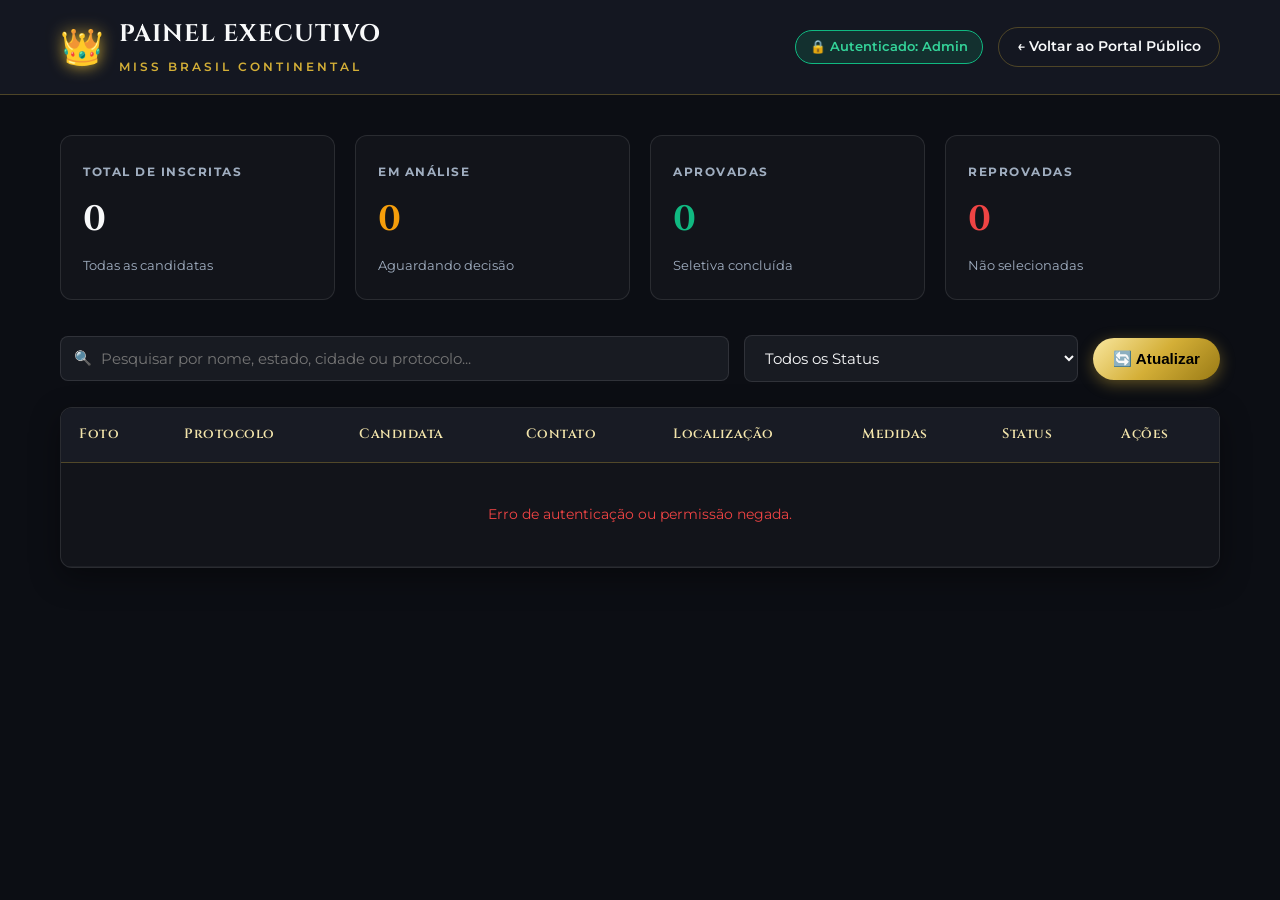
==== miss-brasil-continental/src/main/resources/static/admin.html @ edaf9044 "feat: adiciona projeto Miss Brasil Continental com frontend, backend Java 21, Spring Security e pain" ====
<!DOCTYPE html>
<html lang="pt-BR">
<head>
    <meta charset="UTF-8">
    <meta name="viewport" content="width=device-width, initial-scale=1.0">
    <title>Painel da Comissão Julgadora - Miss Brasil Continental</title>
    <link rel="preconnect" href="https://fonts.googleapis.com">
    <link rel="preconnect" href="https://fonts.gstatic.com" crossorigin>
    <link href="https://fonts.googleapis.com/css2?family=Cinzel:wght@500;700;900&family=Montserrat:wght@300;400;500;600;700&display=swap" rel="stylesheet">
    <link rel="stylesheet" href="css/style.css">
    <link rel="stylesheet" href="css/admin.css">
</head>
<body class="admin-body">
    <!-- Header Administrativo -->
    <header class="admin-header">
        <div class="container admin-nav-content">
            <div class="brand">
                <span class="crown-icon">👑</span>
                <div>
                    <h2>PAINEL EXECUTIVO</h2>
                    <span class="sub-brand">MISS BRASIL CONTINENTAL</span>
                </div>
            </div>
            <div class="admin-user-info">
                <span id="authStatus" class="auth-pill">🔒 Autenticado: Admin</span>
                <a href="index.html" class="btn-nav outline">← Voltar ao Portal Público</a>
            </div>
        </div>
    </header>

    <!-- Container Principal do Dashboard -->
    <main class="container admin-main">
        <!-- Métricas e Contadores (KPIs) -->
        <section class="kpi-grid">
            <div class="kpi-card" data-filter="" onclick="filtrarStatus('')">
                <span class="kpi-title">TOTAL DE INSCRITAS</span>
                <h3 id="kpiTotal" class="kpi-value">0</h3>
                <span class="kpi-subtitle">Todas as candidatas</span>
            </div>
            <div class="kpi-card em-analise" data-filter="EM_ANALISE" onclick="filtrarStatus('EM_ANALISE')">
                <span class="kpi-title">EM ANÁLISE</span>
                <h3 id="kpiEmAnalise" class="kpi-value">0</h3>
                <span class="kpi-subtitle">Aguardando decisão</span>
            </div>
            <div class="kpi-card aprovadas" data-filter="APROVADA" onclick="filtrarStatus('APROVADA')">
                <span class="kpi-title">APROVADAS</span>
                <h3 id="kpiAprovadas" class="kpi-value">0</h3>
                <span class="kpi-subtitle">Seletiva concluída</span>
            </div>
            <div class="kpi-card reprovadas" data-filter="REPROVADA" onclick="filtrarStatus('REPROVADA')">
                <span class="kpi-title">REPROVADAS</span>
                <h3 id="kpiReprovadas" class="kpi-value">0</h3>
                <span class="kpi-subtitle">Não selecionadas</span>
            </div>
        </section>

        <!-- Barra de Filtros e Busca -->
        <section class="filter-bar">
            <div class="search-input-box">
                <span class="search-icon">🔍</span>
                <input type="text" id="inputBusca" placeholder="Pesquisar por nome, estado, cidade ou protocolo..." oninput="carregarCandidatas()">
            </div>
            <div class="status-select-box">
                <select id="selectStatusFiltro" onchange="carregarCandidatas()">
                    <option value="">Todos os Status</option>
                    <option value="EM_ANALISE">Em Análise</option>
                    <option value="APROVADA">Aprovadas</option>
                    <option value="REPROVADA">Reprovadas</option>
                </select>
            </div>
            <button class="btn-primary btn-refresh" onclick="carregarTudo()">🔄 Atualizar</button>
        </section>

        <!-- Tabela de Candidatas -->
        <section class="table-container">
            <table class="admin-table">
                <thead>
                    <tr>
                        <th>Foto</th>
                        <th>Protocolo</th>
                        <th>Candidata</th>
                        <th>Contato</th>
                        <th>Localização</th>
                        <th>Medidas</th>
                        <th>Status</th>
                        <th>Ações</th>
                    </tr>
                </thead>
                <tbody id="tbodyCandidatas">
                    <tr>
                        <td colspan="8" class="loading-td">Carregando inscrições do banco seguro...</td>
                    </tr>
                </tbody>
            </table>
        </section>
    </main>

    <!-- Modal Dossiê Completo da Candidata -->
    <div id="modalDossie" class="modal-overlay" style="display: none;">
        <div class="modal-card modal-dossie">
            <div class="dossie-header">
                <div>
                    <h3 id="dossieNome">Nome da Candidata</h3>
                    <span id="dossieProtocolo" class="dossie-protocolo">MBC-2026-XXXXX</span>
                </div>
                <button class="btn-close" onclick="fecharModalDossie()">✖</button>
            </div>

            <div class="dossie-body">
                <!-- Galeria de Fotos -->
                <div class="dossie-gallery" id="dossieGaleria"></div>

                <!-- Ficha Técnica -->
                <div class="dossie-info-grid">
                    <div class="info-group">
                        <label>E-mail:</label>
                        <span id="dossieEmail">-</span>
                    </div>
                    <div class="info-group">
                        <label>WhatsApp:</label>
                        <span id="dossieWhatsapp">-</span>
                    </div>
                    <div class="info-group">
                        <label>Idade:</label>
                        <span id="dossieIdade">-</span>
                    </div>
                    <div class="info-group">
                        <label>Altura & Peso:</label>
                        <span id="dossieMedidas">-</span>
                    </div>
                    <div class="info-group full">
                        <label>Endereço Completo:</label>
                        <span id="dossieEndereco">-</span>
                    </div>
                    <div class="info-group full">
                        <label>Data de Inscrição:</label>
                        <span id="dossieData">-</span>
                    </div>
                </div>

                <!-- Seção de Decisão da Comissão -->
                <div class="dossie-decision-box">
                    <h4>Parecer da Comissão de Jurados:</h4>
                    <textarea id="parecerTexto" placeholder="Insira aqui as observações ou parecer técnico da candidata..."></textarea>
                    
                    <div class="decision-buttons">
                        <button class="btn-action btn-approve" onclick="atualizarStatusCandidata('APROVADA')">✅ Aprovar Candidata</button>
                        <button class="btn-action btn-reject" onclick="atualizarStatusCandidata('REPROVADA')">❌ Reprovar Candidata</button>
                        <button class="btn-action btn-pending" onclick="atualizarStatusCandidata('EM_ANALISE')">⏳ Manter em Análise</button>
                    </div>
                </div>
            </div>
        </div>
    </div>

    <script src="js/admin.js"></script>
</body>
</html>
---- miss-brasil-continental/src/main/resources/static/css/style.css ----
:root {
    --bg-primary: #0a0b0e;
    --bg-secondary: #12141a;
    --bg-card: #181b22;
    --gold-primary: #d4af37;
    --gold-light: #f3e5ab;
    --gold-dark: #aa8c2c;
    --gold-gradient: linear-gradient(135deg, #f9e79f 0%, #d4af37 50%, #997a15 100%);
    --text-light: #f8f9fa;
    --text-muted: #a0aec0;
    --border-gold: rgba(212, 175, 55, 0.3);
    --border-subtle: rgba(255, 255, 255, 0.1);
    --success: #10b981;
    --warning: #f59e0b;
    --danger: #ef4444;
    --shadow-luxury: 0 10px 30px rgba(0, 0, 0, 0.6), 0 0 20px rgba(212, 175, 55, 0.1);
}

* {
    margin: 0;
    padding: 0;
    box-sizing: border-box;
}

body {
    font-family: 'Montserrat', sans-serif;
    background-color: var(--bg-primary);
    color: var(--text-light);
    line-height: 1.6;
    overflow-x: hidden;
}

h1, h2, h3, h4, .hero-title, .brand h1 {
    font-family: 'Cinzel', serif;
    letter-spacing: 1px;
}

.container {
    max-width: 1200px;
    margin: 0 auto;
    padding: 0 20px;
}

/* Header */
.luxury-header {
    background: rgba(10, 11, 14, 0.95);
    border-bottom: 1px solid var(--border-gold);
    position: sticky;
    top: 0;
    z-index: 1000;
    backdrop-filter: blur(10px);
}

.header-content {
    display: flex;
    justify-content: space-between;
    align-items: center;
    padding: 15px 20px;
}

.brand {
    display: flex;
    align-items: center;
    gap: 15px;
}

.crown-icon {
    font-size: 2.2rem;
    filter: drop-shadow(0 0 8px var(--gold-primary));
}

.brand h1 {
    font-size: 1.4rem;
    color: var(--gold-light);
    background: var(--gold-gradient);
    -webkit-background-clip: text;
    -webkit-text-fill-color: transparent;
    margin: 0;
}

.sub-brand {
    font-size: 0.75rem;
    letter-spacing: 3px;
    color: var(--gold-primary);
    font-weight: 600;
}

nav {
    display: flex;
    gap: 15px;
    align-items: center;
}

.btn-nav {
    text-decoration: none;
    color: var(--text-light);
    font-size: 0.85rem;
    font-weight: 600;
    padding: 8px 18px;
    border-radius: 20px;
    transition: all 0.3s;
}

.btn-nav.outline {
    border: 1px solid var(--border-gold);
}

.btn-nav.outline:hover {
    background: rgba(212, 175, 55, 0.15);
    border-color: var(--gold-primary);
}

.btn-nav.admin-btn {
    background: rgba(255, 255, 255, 0.05);
    border: 1px solid rgba(255, 255, 255, 0.2);
}

.btn-nav.admin-btn:hover {
    background: var(--gold-gradient);
    color: #000;
}

/* Hero */
.hero-section {
    position: relative;
    padding: 120px 0;
    text-align: center;
    background: radial-gradient(circle at center, #1e222d 0%, #0a0b0e 80%);
    border-bottom: 1px solid var(--border-subtle);
}

.hero-badge {
    display: inline-block;
    padding: 6px 18px;
    background: rgba(212, 175, 55, 0.1);
    border: 1px solid var(--gold-primary);
    border-radius: 30px;
    color: var(--gold-light);
    font-size: 0.8rem;
    letter-spacing: 2px;
    font-weight: 600;
    margin-bottom: 25px;
}

.hero-title {
    font-size: 2.8rem;
    font-weight: 900;
    max-width: 900px;
    margin: 0 auto 20px;
    background: var(--gold-gradient);
    -webkit-background-clip: text;
    -webkit-text-fill-color: transparent;
    line-height: 1.2;
}

.hero-desc {
    font-size: 1.15rem;
    color: var(--text-muted);
    max-width: 650px;
    margin: 0 auto 40px;
}

.hero-cta {
    display: flex;
    gap: 20px;
    justify-content: center;
}

.btn-primary {
    background: var(--gold-gradient);
    color: #000;
    text-decoration: none;
    padding: 14px 32px;
    border-radius: 30px;
    font-weight: 700;
    font-size: 0.95rem;
    box-shadow: 0 4px 15px rgba(212, 175, 55, 0.4);
    border: none;
    cursor: pointer;
    transition: transform 0.2s, box-shadow 0.2s;
}

.btn-primary:hover {
    transform: translateY(-2px);
    box-shadow: 0 6px 25px rgba(212, 175, 55, 0.6);
}

.btn-secondary {
    background: transparent;
    color: var(--text-light);
    text-decoration: none;
    padding: 14px 32px;
    border-radius: 30px;
    font-weight: 600;
    font-size: 0.95rem;
    border: 1px solid var(--border-gold);
    transition: all 0.3s;
}

.btn-secondary:hover {
    background: rgba(212, 175, 55, 0.15);
}

/* Requisitos */
.requisitos-section {
    padding: 80px 0;
    background: var(--bg-secondary);
}

.section-title {
    text-align: center;
    font-size: 2rem;
    color: var(--gold-light);
    margin-bottom: 50px;
}

.grid-cards {
    display: grid;
    grid-template-columns: repeat(auto-fit, minmax(300px, 1fr));
    gap: 30px;
}

.card-feature {
    background: var(--bg-card);
    border: 1px solid var(--border-subtle);
    padding: 35px 25px;
    border-radius: 12px;
    text-align: center;
    transition: transform 0.3s, border-color 0.3s;
}

.card-feature:hover {
    transform: translateY(-5px);
    border-color: var(--gold-primary);
}

.card-icon {
    font-size: 2.5rem;
    margin-bottom: 15px;
}

.card-feature h4 {
    font-size: 1.2rem;
    color: var(--gold-light);
    margin-bottom: 10px;
}

.card-feature p {
    color: var(--text-muted);
    font-size: 0.9rem;
}

/* Form Section */
.form-section {
    padding: 90px 0;
    background: var(--bg-primary);
}

.form-container {
    max-width: 850px;
    background: var(--bg-secondary);
    border: 1px solid var(--border-gold);
    border-radius: 16px;
    padding: 45px;
    box-shadow: var(--shadow-luxury);
}

.form-header {
    text-align: center;
    margin-bottom: 35px;
}

.badge-gold {
    display: inline-block;
    padding: 4px 14px;
    background: rgba(212, 175, 55, 0.15);
    border-radius: 20px;
    color: var(--gold-primary);
    font-size: 0.75rem;
    font-weight: 700;
    letter-spacing: 1px;
    margin-bottom: 10px;
}

.form-header h3 {
    font-size: 2rem;
    color: var(--gold-light);
    margin-bottom: 8px;
}

.form-header p {
    color: var(--text-muted);
    font-size: 0.9rem;
}

.form-group-title {
    margin: 30px 0 15px;
    border-bottom: 1px solid var(--border-subtle);
    padding-bottom: 8px;
}

.form-group-title h4 {
    font-size: 1.1rem;
    color: var(--gold-primary);
}

.form-row {
    display: flex;
    gap: 20px;
    margin-bottom: 18px;
    flex-wrap: wrap;
}

.form-col {
    flex: 1;
    min-width: 200px;
    display: flex;
    flex-direction: column;
}

.form-col.full {
    flex: 100%;
}

.form-col.wide {
    flex: 3;
}

.form-col.narrow {
    flex: 1;
    min-width: 100px;
}

label {
    font-size: 0.85rem;
    font-weight: 600;
    margin-bottom: 6px;
    color: var(--text-light);
}

input[type="text"],
input[type="email"],
input[type="tel"],
input[type="number"],
select,
textarea {
    width: 100%;
    padding: 12px 16px;
    background: var(--bg-card);
    border: 1px solid var(--border-subtle);
    border-radius: 8px;
    color: var(--text-light);
    font-family: inherit;
    font-size: 0.95rem;
    transition: border-color 0.3s, box-shadow 0.3s;
}

input:focus, select:focus, textarea:focus {
    outline: none;
    border-color: var(--gold-primary);
    box-shadow: 0 0 10px rgba(212, 175, 55, 0.2);
}

/* Upload */
.upload-container {
    margin-bottom: 25px;
}

.upload-dropzone {
    border: 2px dashed var(--border-gold);
    background: rgba(212, 175, 55, 0.03);
    border-radius: 12px;
    padding: 35px 20px;
    text-align: center;
    cursor: pointer;
    transition: all 0.3s;
}

.upload-dropzone:hover {
    background: rgba(212, 175, 55, 0.08);
    border-color: var(--gold-light);
}

.upload-icon {
    font-size: 2.5rem;
    margin-bottom: 10px;
    display: block;
}

.upload-hint {
    font-size: 0.8rem;
    color: var(--text-muted);
}

.preview-grid {
    display: grid;
    grid-template-columns: repeat(auto-fill, minmax(110px, 1fr));
    gap: 15px;
    margin-top: 20px;
}

.preview-item {
    position: relative;
    border-radius: 8px;
    overflow: hidden;
    height: 140px;
    border: 1px solid var(--border-gold);
}

.preview-item img {
    width: 100%;
    height: 100%;
    object-fit: cover;
}

.btn-remove-photo {
    position: absolute;
    top: 5px;
    right: 5px;
    background: rgba(0, 0, 0, 0.8);
    color: #fff;
    border: none;
    border-radius: 50%;
    width: 24px;
    height: 24px;
    font-size: 12px;
    cursor: pointer;
}

/* Privacy */
.privacy-box {
    background: rgba(255, 255, 255, 0.02);
    border: 1px solid var(--border-subtle);
    padding: 15px;
    border-radius: 8px;
    margin-bottom: 30px;
}

.checkbox-label {
    display: flex;
    gap: 12px;
    align-items: flex-start;
    font-size: 0.82rem;
    color: var(--text-muted);
    cursor: pointer;
}

.checkbox-label input {
    margin-top: 4px;
}

.btn-submit {
    width: 100%;
    padding: 16px;
    background: var(--gold-gradient);
    color: #000;
    font-size: 1.05rem;
    font-weight: 700;
    border: none;
    border-radius: 30px;
    cursor: pointer;
    box-shadow: 0 4px 20px rgba(212, 175, 55, 0.4);
    transition: all 0.3s;
}

.btn-submit:hover {
    transform: translateY(-2px);
    box-shadow: 0 6px 25px rgba(212, 175, 55, 0.7);
}

/* Protocol Section */
.protocol-section {
    padding: 60px 0;
    background: var(--bg-secondary);
    border-top: 1px solid var(--border-subtle);
}

.protocol-box {
    max-width: 600px;
    margin: 0 auto;
}

.protocol-input-group {
    display: flex;
    gap: 10px;
}

.resultado-box {
    margin-top: 20px;
    background: var(--bg-card);
    border: 1px solid var(--border-gold);
    padding: 20px;
    border-radius: 8px;
    text-align: center;
}

/* Modal */
.modal-overlay {
    position: fixed;
    top: 0;
    left: 0;
    width: 100%;
    height: 100%;
    background: rgba(0, 0, 0, 0.85);
    display: flex;
    align-items: center;
    justify-content: center;
    z-index: 2000;
    backdrop-filter: blur(5px);
}

.modal-card {
    background: var(--bg-secondary);
    border: 1px solid var(--border-gold);
    border-radius: 16px;
    padding: 40px;
    max-width: 500px;
    width: 90%;
    text-align: center;
    box-shadow: var(--shadow-luxury);
}

.modal-icon {
    font-size: 3.5rem;
    margin-bottom: 15px;
}

.protocol-badge-box {
    background: rgba(212, 175, 55, 0.1);
    border: 1px dashed var(--gold-primary);
    padding: 15px;
    border-radius: 8px;
    margin: 20px 0;
}

.protocol-badge-box span {
    display: block;
    font-size: 0.75rem;
    color: var(--text-muted);
    letter-spacing: 1px;
}

.protocol-badge-box strong {
    font-size: 1.4rem;
    color: var(--gold-light);
    font-family: 'Cinzel', serif;
}

.modal-note {
    font-size: 0.85rem;
    color: var(--text-muted);
    margin-bottom: 25px;
}

/* Alert Box */
.alert-box {
    padding: 14px;
    border-radius: 8px;
    margin-bottom: 20px;
    font-size: 0.9rem;
}

.alert-box.success {
    background: rgba(16, 185, 129, 0.15);
    border: 1px solid var(--success);
    color: #34d399;
}

.alert-box.error {
    background: rgba(239, 68, 68, 0.15);
    border: 1px solid var(--danger);
    color: #f87171;
}

/* Footer */
.luxury-footer {
    background: #050608;
    padding: 30px 0;
    border-top: 1px solid var(--border-subtle);
    font-size: 0.85rem;
    color: var(--text-muted);
}

.footer-content {
    display: flex;
    justify-content: space-between;
    align-items: center;
    flex-wrap: wrap;
    gap: 15px;
}

.footer-brand {
    display: flex;
    align-items: center;
    gap: 10px;
}

.footer-links {
    display: flex;
    gap: 20px;
}

@media (max-width: 768px) {
    .hero-title { font-size: 2rem; }
    .header-content { flex-direction: column; gap: 15px; }
    .form-container { padding: 25px; }
    .protocol-input-group { flex-direction: column; }
}
---- miss-brasil-continental/src/main/resources/static/css/admin.css ----
/* Painel Administrativo */
.admin-body {
    background-color: #0c0e14;
}

.admin-header {
    background: #141721;
    border-bottom: 1px solid var(--border-gold);
    padding: 15px 0;
}

.admin-nav-content {
    display: flex;
    justify-content: space-between;
    align-items: center;
}

.admin-user-info {
    display: flex;
    align-items: center;
    gap: 15px;
}

.auth-pill {
    background: rgba(16, 185, 129, 0.15);
    border: 1px solid var(--success);
    color: #34d399;
    padding: 6px 14px;
    border-radius: 20px;
    font-size: 0.8rem;
    font-weight: 600;
}

.admin-main {
    padding: 40px 20px 80px;
}

/* KPI Cards */
.kpi-grid {
    display: grid;
    grid-template-columns: repeat(auto-fit, minmax(220px, 1fr));
    gap: 20px;
    margin-bottom: 35px;
}

.kpi-card {
    background: var(--bg-secondary);
    border: 1px solid var(--border-subtle);
    border-radius: 12px;
    padding: 22px;
    cursor: pointer;
    transition: all 0.3s;
    position: relative;
    overflow: hidden;
}

.kpi-card:hover, .kpi-card.active {
    transform: translateY(-4px);
    border-color: var(--gold-primary);
    box-shadow: 0 8px 20px rgba(0, 0, 0, 0.4);
}

.kpi-title {
    font-size: 0.75rem;
    font-weight: 700;
    letter-spacing: 1.5px;
    color: var(--text-muted);
}

.kpi-value {
    font-size: 2.2rem;
    color: var(--text-light);
    margin: 8px 0 4px;
    font-family: 'Cinzel', serif;
}

.kpi-subtitle {
    font-size: 0.8rem;
    color: var(--text-muted);
}

.kpi-card.em-analise .kpi-value { color: var(--warning); }
.kpi-card.aprovadas .kpi-value { color: var(--success); }
.kpi-card.reprovadas .kpi-value { color: var(--danger); }

/* Filter Bar */
.filter-bar {
    display: flex;
    gap: 15px;
    margin-bottom: 25px;
    flex-wrap: wrap;
    align-items: center;
}

.search-input-box {
    flex: 2;
    min-width: 260px;
    position: relative;
}

.search-icon {
    position: absolute;
    left: 14px;
    top: 50%;
    transform: translateY(-50%);
    font-size: 0.9rem;
    color: var(--text-muted);
}

.search-input-box input {
    padding-left: 40px;
}

.status-select-box {
    flex: 1;
    min-width: 180px;
}

.btn-refresh {
    padding: 12px 20px;
}

/* Tabela */
.table-container {
    background: var(--bg-secondary);
    border: 1px solid var(--border-subtle);
    border-radius: 12px;
    overflow-x: auto;
    box-shadow: 0 10px 30px rgba(0, 0, 0, 0.4);
}

.admin-table {
    width: 100%;
    border-collapse: collapse;
    text-align: left;
    font-size: 0.9rem;
}

.admin-table th {
    background: #181b24;
    padding: 16px 18px;
    font-weight: 600;
    color: var(--gold-light);
    border-bottom: 1px solid var(--border-gold);
    font-family: 'Cinzel', serif;
    font-size: 0.85rem;
    letter-spacing: 0.5px;
}

.admin-table td {
    padding: 16px 18px;
    border-bottom: 1px solid rgba(255, 255, 255, 0.05);
    vertical-align: middle;
}

.admin-table tbody tr:hover {
    background: rgba(255, 255, 255, 0.02);
}

.candidata-avatar {
    width: 48px;
    height: 48px;
    border-radius: 50%;
    object-fit: cover;
    border: 2px solid var(--gold-primary);
}

.candidata-nome {
    font-weight: 600;
    color: var(--text-light);
    display: block;
}

.candidata-protocolo {
    font-size: 0.75rem;
    color: var(--gold-primary);
    font-family: monospace;
}

/* Status Badges */
.badge-status {
    display: inline-block;
    padding: 5px 12px;
    border-radius: 20px;
    font-size: 0.75rem;
    font-weight: 700;
    letter-spacing: 0.5px;
}

.badge-status.EM_ANALISE {
    background: rgba(245, 158, 11, 0.15);
    border: 1px solid var(--warning);
    color: #fbbf24;
}

.badge-status.APROVADA {
    background: rgba(16, 185, 129, 0.15);
    border: 1px solid var(--success);
    color: #34d399;
}

.badge-status.REPROVADA {
    background: rgba(239, 68, 68, 0.15);
    border: 1px solid var(--danger);
    color: #f87171;
}

.btn-view {
    background: rgba(212, 175, 55, 0.15);
    border: 1px solid var(--gold-primary);
    color: var(--gold-light);
    padding: 7px 14px;
    border-radius: 6px;
    font-size: 0.8rem;
    font-weight: 600;
    cursor: pointer;
    transition: all 0.2s;
}

.btn-view:hover {
    background: var(--gold-primary);
    color: #000;
}

.loading-td {
    text-align: center;
    padding: 40px !important;
    color: var(--text-muted);
}

/* Modal Dossiê */
.modal-dossie {
    max-width: 800px;
    text-align: left;
    max-height: 90vh;
    overflow-y: auto;
}

.dossie-header {
    display: flex;
    justify-content: space-between;
    align-items: flex-start;
    border-bottom: 1px solid var(--border-gold);
    padding-bottom: 15px;
    margin-bottom: 20px;
}

.dossie-header h3 {
    font-size: 1.5rem;
    color: var(--gold-light);
}

.dossie-protocolo {
    font-size: 0.85rem;
    color: var(--gold-primary);
    font-family: monospace;
}

.btn-close {
    background: transparent;
    border: none;
    color: var(--text-muted);
    font-size: 1.2rem;
    cursor: pointer;
}

.dossie-gallery {
    display: flex;
    gap: 15px;
    overflow-x: auto;
    padding-bottom: 15px;
    margin-bottom: 20px;
}

.dossie-gallery img {
    height: 180px;
    border-radius: 8px;
    border: 1px solid var(--border-gold);
    object-fit: cover;
}

.dossie-info-grid {
    display: grid;
    grid-template-columns: repeat(2, 1fr);
    gap: 15px;
    background: var(--bg-card);
    padding: 20px;
    border-radius: 8px;
    margin-bottom: 25px;
}

.info-group label {
    display: block;
    font-size: 0.75rem;
    color: var(--text-muted);
    text-transform: uppercase;
    letter-spacing: 0.5px;
}

.info-group span {
    font-size: 0.95rem;
    color: var(--text-light);
    font-weight: 500;
}

.info-group.full {
    grid-column: span 2;
}

.dossie-decision-box {
    background: #11141c;
    border: 1px solid var(--border-subtle);
    padding: 20px;
    border-radius: 8px;
}

.dossie-decision-box h4 {
    color: var(--gold-light);
    font-size: 0.95rem;
    margin-bottom: 10px;
}

.dossie-decision-box textarea {
    width: 100%;
    height: 80px;
    margin-bottom: 15px;
    resize: vertical;
}

.decision-buttons {
    display: flex;
    gap: 12px;
    flex-wrap: wrap;
}

.btn-action {
    flex: 1;
    min-width: 150px;
    padding: 12px;
    border: none;
    border-radius: 6px;
    font-weight: 700;
    font-size: 0.85rem;
    cursor: pointer;
    transition: all 0.2s;
}

.btn-approve {
    background: #10b981;
    color: #fff;
}
.btn-approve:hover { background: #059669; }

.btn-reject {
    background: #ef4444;
    color: #fff;
}
.btn-reject:hover { background: #dc2626; }

.btn-pending {
    background: #f59e0b;
    color: #fff;
}
.btn-pending:hover { background: #d97706; }
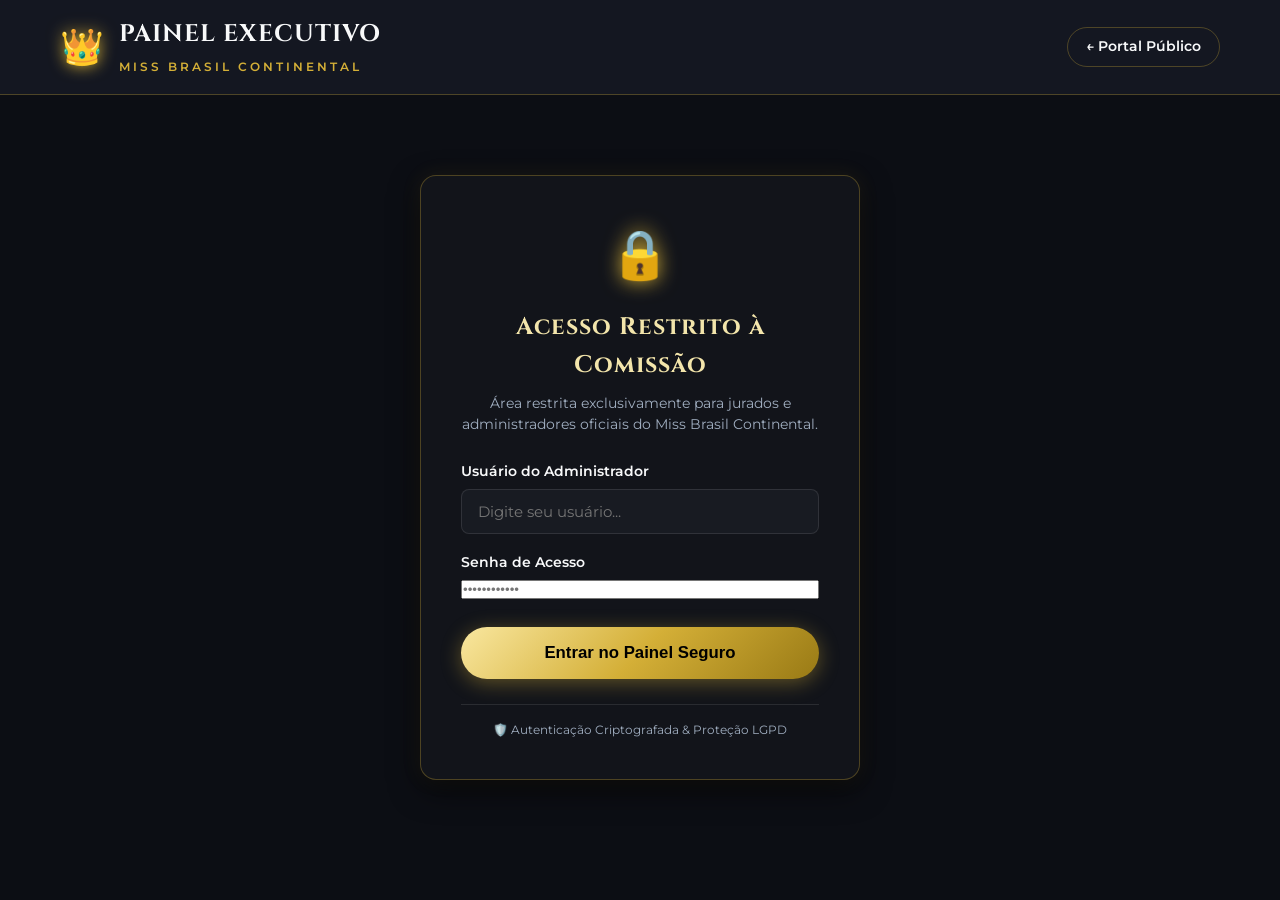
==== commit 262af975: "feat: adiciona gatekeeper de login no painel admin e integracao com API ViaCEP no formulario" ====
--- a/miss-brasil-continental/src/main/resources/static/admin.html
+++ b/miss-brasil-continental/src/main/resources/static/admin.html
@@ -22,14 +22,50 @@
                 </div>
             </div>
             <div class="admin-user-info">
-                <span id="authStatus" class="auth-pill">🔒 Autenticado: Admin</span>
-                <a href="index.html" class="btn-nav outline">← Voltar ao Portal Público</a>
+                <span id="authStatus" class="auth-pill" style="display: none;">🔒 Autenticado: <strong id="adminUsername">Admin</strong></span>
+                <button id="btnLogout" class="btn-logout" style="display: none;" onclick="fazerLogout()">🚪 Sair</button>
+                <a href="index.html" class="btn-nav outline">← Portal Público</a>
             </div>
         </div>
     </header>
 
-    <!-- Container Principal do Dashboard -->
-    <main class="container admin-main">
+    <!-- Tela de Login Obrigatória (Gatekeeper) -->
+    <section id="loginSection" class="login-gatekeeper-section">
+        <div class="container login-container">
+            <div class="login-card">
+                <div class="login-header">
+                    <span class="lock-icon">🔒</span>
+                    <h3>Acesso Restrito à Comissão</h3>
+                    <p>Área restrita exclusivamente para jurados e administradores oficiais do Miss Brasil Continental.</p>
+                </div>
+
+                <form id="formLoginAdmin" class="login-form">
+                    <div id="loginAlert" class="alert-box error" style="display: none;"></div>
+
+                    <div class="form-col full">
+                        <label for="adminUser">Usuário do Administrador</label>
+                        <input type="text" id="adminUser" required placeholder="Digite seu usuário..." autocomplete="username">
+                    </div>
+
+                    <div class="form-col full">
+                        <label for="adminPass">Senha de Acesso</label>
+                        <input type="password" id="adminPass" required placeholder="••••••••••••" autocomplete="current-password">
+                    </div>
+
+                    <button type="submit" id="btnLogin" class="btn-submit btn-login">
+                        <span class="btn-text">Entrar no Painel Seguro</span>
+                    </button>
+                </form>
+
+                <div class="login-footer-info">
+                    <span>🛡️ Autenticação Criptografada & Proteção LGPD</span>
+                </div>
+            </div>
+        </div>
+    </section>
+
+    <!-- Container Principal do Dashboard (Oculto até autenticar) -->
+    <main id="adminDashboard" class="container admin-main" style="display: none;">
         <!-- Métricas e Contadores (KPIs) -->
         <section class="kpi-grid">
             <div class="kpi-card" data-filter="" onclick="filtrarStatus('')">
--- a/miss-brasil-continental/src/main/resources/static/css/admin.css
+++ b/miss-brasil-continental/src/main/resources/static/css/admin.css
@@ -29,6 +29,85 @@
     border-radius: 20px;
     font-size: 0.8rem;
     font-weight: 600;
+}
+
+.btn-logout {
+    background: rgba(239, 68, 68, 0.15);
+    border: 1px solid var(--danger);
+    color: #f87171;
+    padding: 6px 14px;
+    border-radius: 20px;
+    font-size: 0.8rem;
+    font-weight: 600;
+    cursor: pointer;
+    transition: all 0.2s;
+}
+
+.btn-logout:hover {
+    background: var(--danger);
+    color: #fff;
+}
+
+/* Login Gatekeeper */
+.login-gatekeeper-section {
+    padding: 80px 0;
+    min-height: calc(100vh - 100px);
+    display: flex;
+    align-items: center;
+    justify-content: center;
+}
+
+.login-container {
+    max-width: 480px;
+}
+
+.login-card {
+    background: var(--bg-secondary);
+    border: 1px solid var(--border-gold);
+    border-radius: 16px;
+    padding: 40px;
+    box-shadow: var(--shadow-luxury);
+    text-align: center;
+}
+
+.lock-icon {
+    font-size: 3rem;
+    display: block;
+    margin-bottom: 15px;
+    filter: drop-shadow(0 0 10px var(--gold-primary));
+}
+
+.login-header h3 {
+    font-size: 1.5rem;
+    color: var(--gold-light);
+    margin-bottom: 8px;
+}
+
+.login-header p {
+    font-size: 0.85rem;
+    color: var(--text-muted);
+    margin-bottom: 25px;
+}
+
+.login-form {
+    text-align: left;
+}
+
+.login-form .form-col {
+    margin-bottom: 18px;
+}
+
+.btn-login {
+    margin-top: 10px;
+    width: 100%;
+}
+
+.login-footer-info {
+    margin-top: 25px;
+    font-size: 0.75rem;
+    color: var(--text-muted);
+    border-top: 1px solid var(--border-subtle);
+    padding-top: 15px;
 }
 
 .admin-main {
